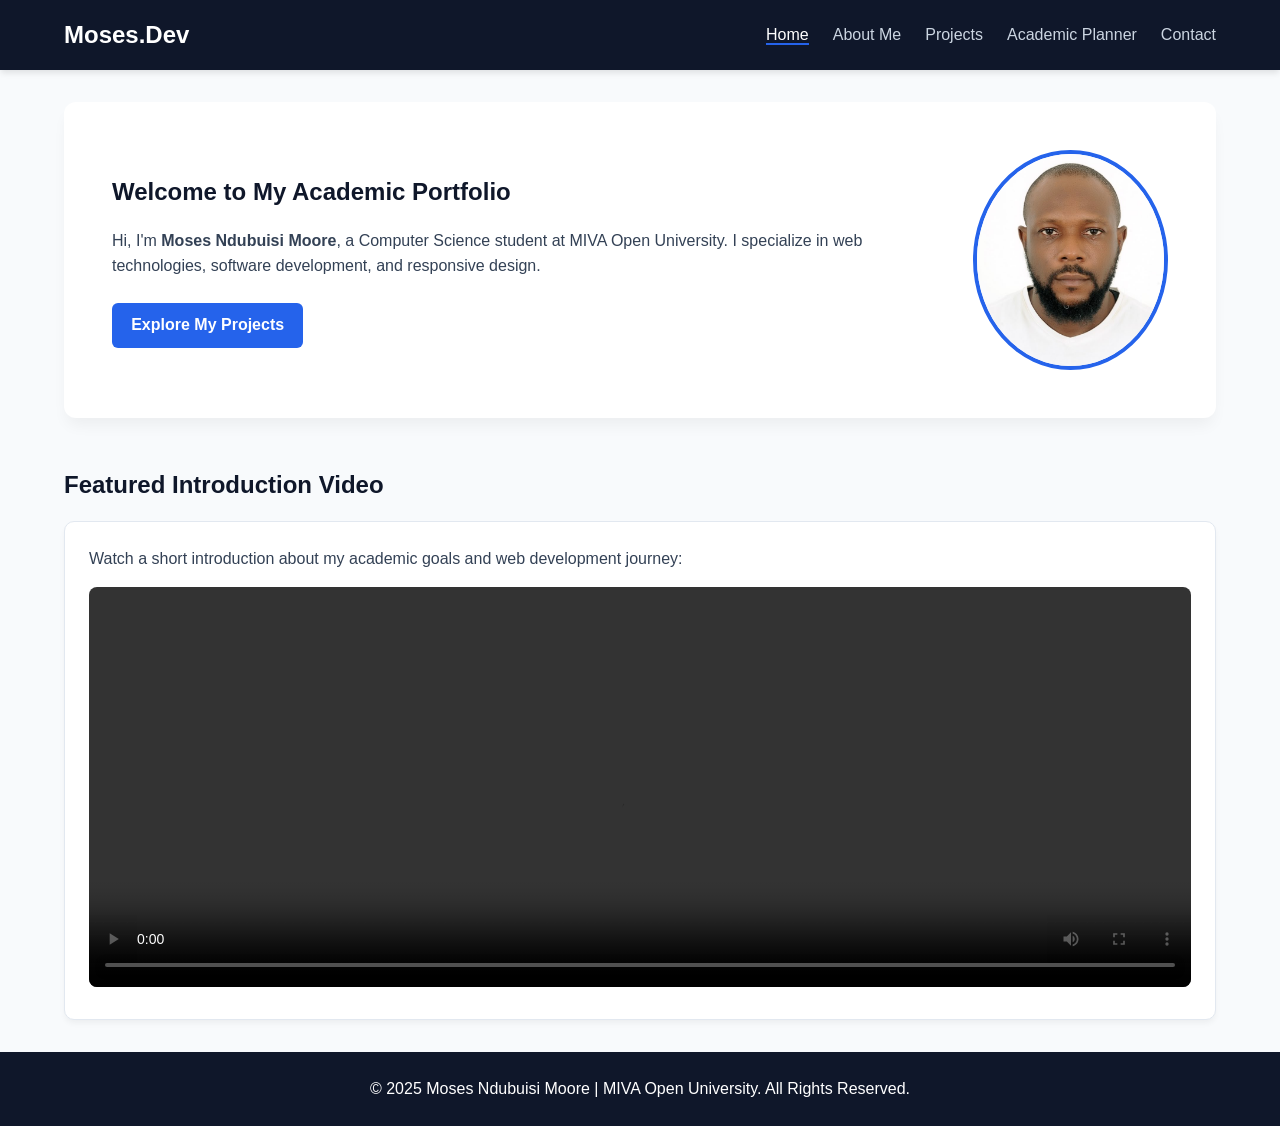
==== index.html @ b8816a85 "Add files via upload" ====
<!DOCTYPE html>
<html lang="en">
<head>
  <meta charset="UTF-8">
  <meta name="viewport" content="width=device-width, initial-scale=1.0">
  <title>Moses Ndubuisi Moore | Student Portfolio</title>
  <link rel="stylesheet" href="styles.css">
</head>
<body>
  <header>
    <nav class="navbar">
      <a href="index.html" class="logo">Moses.Dev</a>
      <ul class="nav-links">
        <li><a href="index.html" class="active">Home</a></li>
        <li><a href="about.html">About Me</a></li>
        <li><a href="projects.html">Projects</a></li>
        <li><a href="planner.html">Academic Planner</a></li>
        <li><a href="contact.html">Contact</a></li>
      </ul>
    </nav>
  </header>

  <main>
    <section class="hero">
      <div>
        <h1>Welcome to My Academic Portfolio</h1>
        <p style="margin-bottom: 1.5rem;">Hi, I'm <strong>Moses Ndubuisi Moore</strong>, a Computer Science student at MIVA Open University. I specialize in web technologies, software development, and responsive design.</p>
        <a href="projects.html" class="btn">Explore My Projects</a>
      </div>
      <img src="profile.jpeg" alt="Moses Ndubuisi Moore - Photograph" class="profile-img">
    </section>

    <section style="margin-top: 3rem;">
      <h2>Featured Introduction Video</h2>
      <div class="card">
        <p style="margin-bottom: 1rem;">Watch a short introduction about my academic goals and web development journey:</p>
        <video controls style="width: 100%; max-height: 400px; border-radius: 8px;">
          <source src="https://www.w3schools.com/html/mov_bbb.mp4" type="video/mp4">
          Your browser does not support the video tag.
        </video>
      </div>
    </section>
  </main>

  <footer>
    <p>&copy; 2025 Moses Ndubuisi Moore | MIVA Open University. All Rights Reserved.</p>
  </footer>
</body>
</html>
---- styles.css ----
/* Custom CSS Variables & Design System */
:root {
  --primary-color: #0f172a;
  --accent-color: #2563eb;
  --accent-hover: #1d4ed8;
  --bg-color: #f8fafc;
  --card-bg: #ffffff;
  --text-color: #334155;
  --text-dark: #0f172a;
  --border-color: #e2e8f0;
  --success-color: #16a34a;
  --danger-color: #dc2626;
  --transition: all 0.3s ease;
}

/* Base Resets */
* {
  box-sizing: border-box;
  margin: 0;
  padding: 0;
}

body {
  font-family: 'Segoe UI', Tahoma, Geneva, Verdana, sans-serif;
  line-height: 1.6;
  background-color: var(--bg-color);
  color: var(--text-color);
  min-height: 100vh;
  display: flex;
  flex-direction: column;
}

/* Typography */
h1, h2, h3 {
  color: var(--text-dark);
  margin-bottom: 1rem;
}

/* Header & Navigation (Flexbox) */
header {
  background-color: var(--primary-color);
  color: white;
  padding: 1rem 5%;
  position: sticky;
  top: 0;
  z-index: 1000;
  box-shadow: 0 4px 6px -1px rgba(0, 0, 0, 0.1);
}

.navbar {
  display: flex;
  justify-content: space-between;
  align-items: center;
  max-width: 1200px;
  margin: 0 auto;
}

.logo {
  font-size: 1.5rem;
  font-weight: 700;
  color: white;
  text-decoration: none;
}

.nav-links {
  display: flex;
  list-style: none;
  gap: 1.5rem;
}

.nav-links a {
  color: #cbd5e1;
  text-decoration: none;
  font-weight: 500;
  transition: var(--transition);
}

.nav-links a:hover,
.nav-links a.active {
  color: white;
  border-bottom: 2px solid var(--accent-color);
}

/* Main Container */
main {
  max-width: 1200px;
  width: 90%;
  margin: 2rem auto;
  flex: 1;
}

/* Hero Section (Flexbox) */
.hero {
  display: flex;
  align-items: center;
  justify-content: space-between;
  gap: 2rem;
  padding: 3rem;
  background-color: var(--card-bg);
  border-radius: 12px;
  box-shadow: 0 10px 15px -3px rgba(0, 0, 0, 0.05);
}

.profile-img {
  width: 220px;
  height: 220px;
  border-radius: 50%;
  object-fit: cover;
  border: 4px solid var(--accent-color);
  transition: var(--transition);
}

.profile-img:hover {
  transform: scale(1.05);
}

/* Grid Layouts (CSS Grid) */
.grid-2 {
  display: grid;
  grid-template-columns: repeat(auto-fit, minmax(300px, 1fr));
  gap: 2rem;
}

.grid-3 {
  display: grid;
  grid-template-columns: repeat(auto-fit, minmax(300px, 1fr));
  gap: 2rem;
}

/* Cards */
.card {
  background: var(--card-bg);
  padding: 1.5rem;
  border-radius: 10px;
  border: 1px solid var(--border-color);
  box-shadow: 0 4px 6px -1px rgba(0, 0, 0, 0.05);
  transition: var(--transition);
}

.card:hover {
  transform: translateY(-5px);
  box-shadow: 0 10px 15px -3px rgba(0, 0, 0, 0.1);
}

.card img {
  width: 100%;
  height: 180px;
  object-fit: cover;
  border-radius: 6px;
  margin-bottom: 1rem;
}

/* Buttons */
.btn {
  display: inline-block;
  padding: 0.6rem 1.2rem;
  background-color: var(--accent-color);
  color: white;
  text-decoration: none;
  border-radius: 6px;
  border: none;
  cursor: pointer;
  font-weight: 600;
  transition: var(--transition);
}

.btn:hover {
  background-color: var(--accent-hover);
}

.btn-danger {
  background-color: var(--danger-color);
}

.btn-danger:hover {
  background-color: #b91c1c;
}

/* Tables */
.table-container {
  overflow-x: auto;
}

table {
  width: 100%;
  border-collapse: collapse;
  margin: 1rem 0;
  background: var(--card-bg);
}

th, td {
  padding: 0.75rem 1rem;
  text-align: left;
  border-bottom: 1px solid var(--border-color);
}

th {
  background-color: var(--primary-color);
  color: white;
}

/* Forms & Validation Styling */
.form-group {
  margin-bottom: 1.2rem;
}

.form-group label {
  display: block;
  margin-bottom: 0.4rem;
  font-weight: 600;
}

.form-group input,
.form-group textarea {
  width: 100%;
  padding: 0.75rem;
  border: 1px solid var(--border-color);
  border-radius: 6px;
  font-size: 1rem;
}

.form-group input:focus,
.form-group textarea:focus {
  outline: none;
  border-color: var(--accent-color);
}

.error-msg {
  color: var(--danger-color);
  font-size: 0.85rem;
  margin-top: 0.25rem;
  display: none;
}

/* Academic Planner Custom Styles */
.planner-input {
  display: flex;
  gap: 1rem;
  margin-bottom: 1.5rem;
}

.task-list {
  list-style: none;
}

.task-item {
  display: flex;
  justify-content: space-between;
  align-items: center;
  padding: 1rem;
  background: var(--card-bg);
  border: 1px solid var(--border-color);
  border-radius: 6px;
  margin-bottom: 0.5rem;
}

.task-item.completed span {
  text-decoration: line-through;
  opacity: 0.6;
}

/* Footer */
footer {
  background-color: var(--primary-color);
  color: white;
  text-align: center;
  padding: 1.5rem;
  margin-top: auto;
}

/* Media Queries for Mobile Responsiveness */
@media (max-width: 768px) {
  .hero {
    flex-direction: column-reverse;
    text-align: center;
  }
  .nav-links {
    flex-direction: column;
    gap: 0.5rem;
  }
  .planner-input {
    flex-direction: column;
  }
}
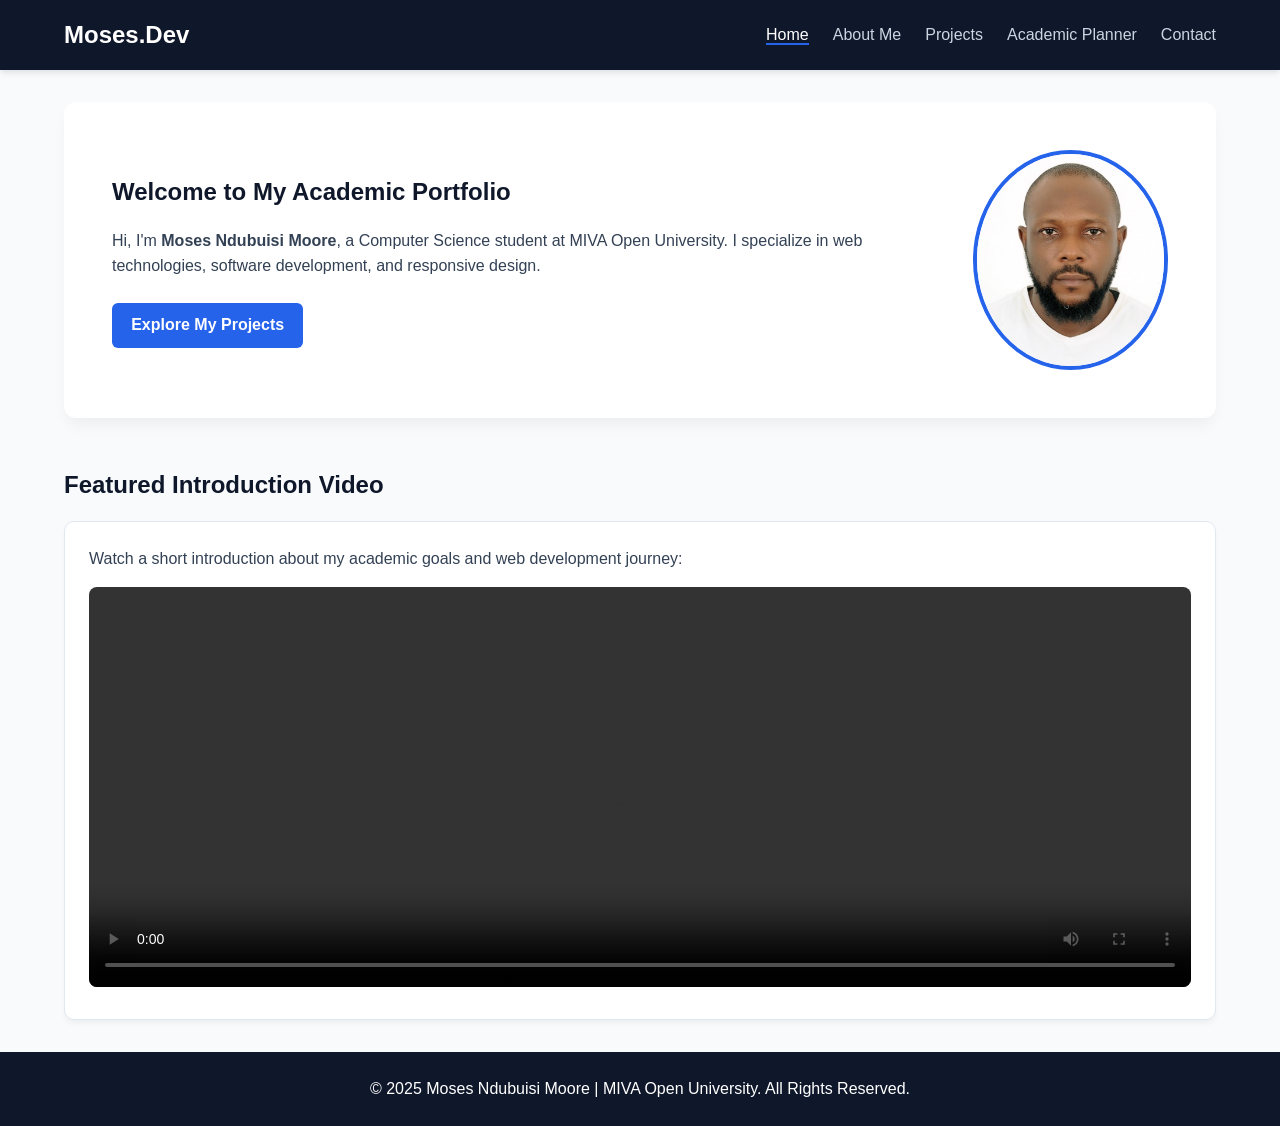
==== commit 36712891: "Change video source in index.html Updated the video source in the introduction section." ====
--- a/index.html
+++ b/index.html
@@ -35,7 +35,7 @@
       <div class="card">
         <p style="margin-bottom: 1rem;">Watch a short introduction about my academic goals and web development journey:</p>
         <video controls style="width: 100%; max-height: 400px; border-radius: 8px;">
-          <source src="https://www.w3schools.com/html/mov_bbb.mp4" type="video/mp4">
+          <source src="video1.mp4" type="video/mp4">
           Your browser does not support the video tag.
         </video>
       </div>
@@ -46,4 +46,4 @@
     <p>&copy; 2025 Moses Ndubuisi Moore | MIVA Open University. All Rights Reserved.</p>
   </footer>
 </body>
-</html>+</html>
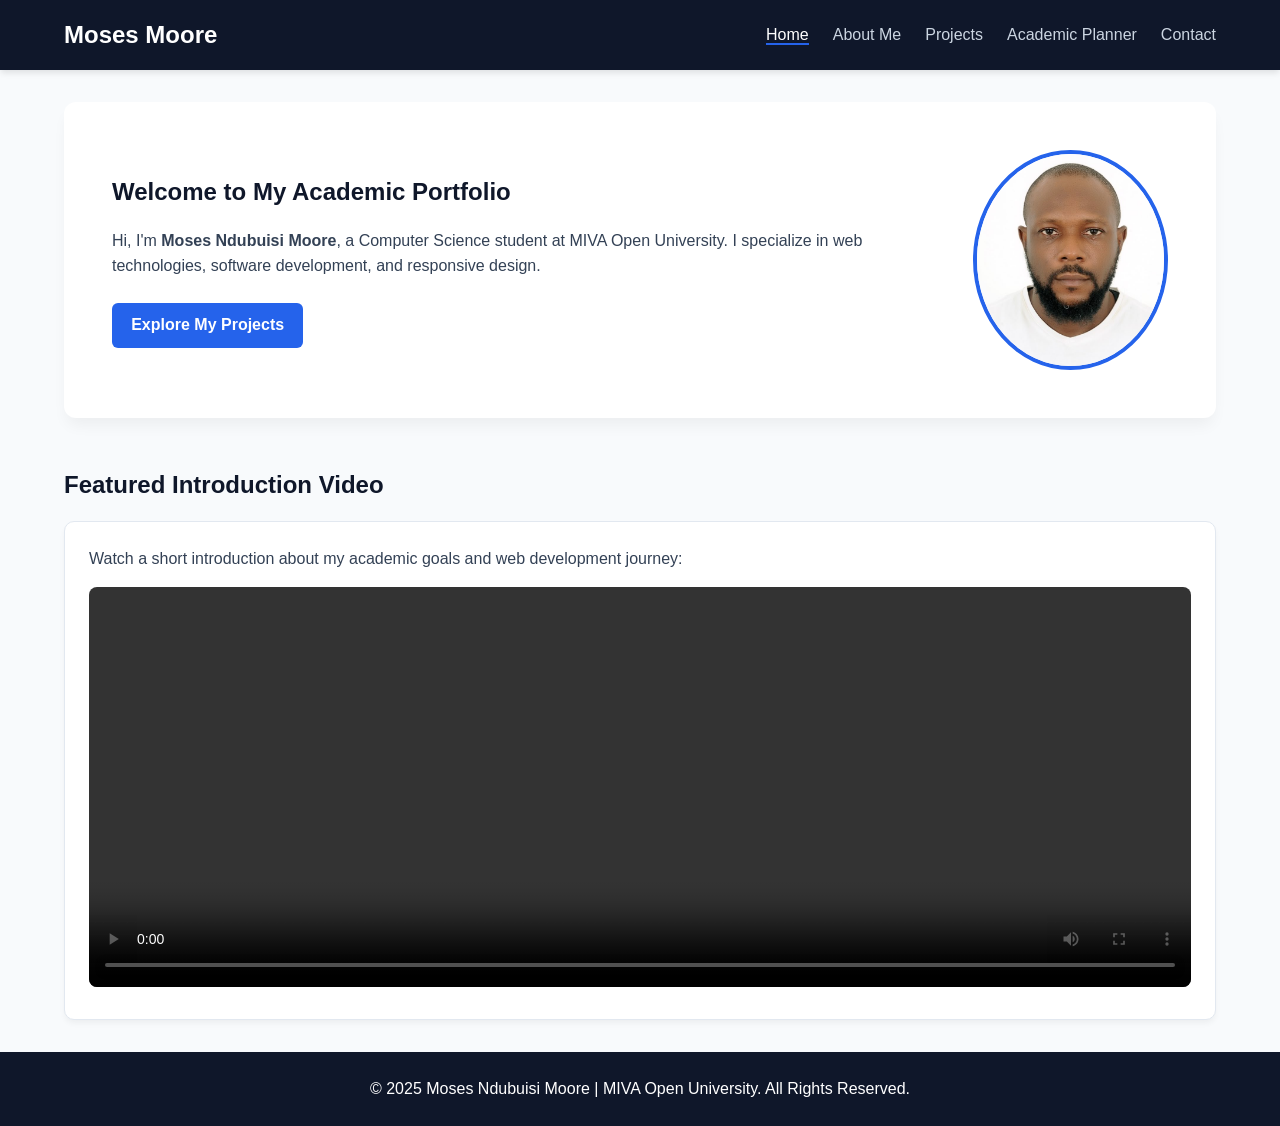
==== commit 722f2853: "Fix HTML formatting and update logo name" ====
--- a/index.html
+++ b/index.html
@@ -9,7 +9,7 @@
 <body>
   <header>
     <nav class="navbar">
-      <a href="index.html" class="logo">Moses.Dev</a>
+      <a href="index.html" class="logo">Moses Moore</a>
       <ul class="nav-links">
         <li><a href="index.html" class="active">Home</a></li>
         <li><a href="about.html">About Me</a></li>
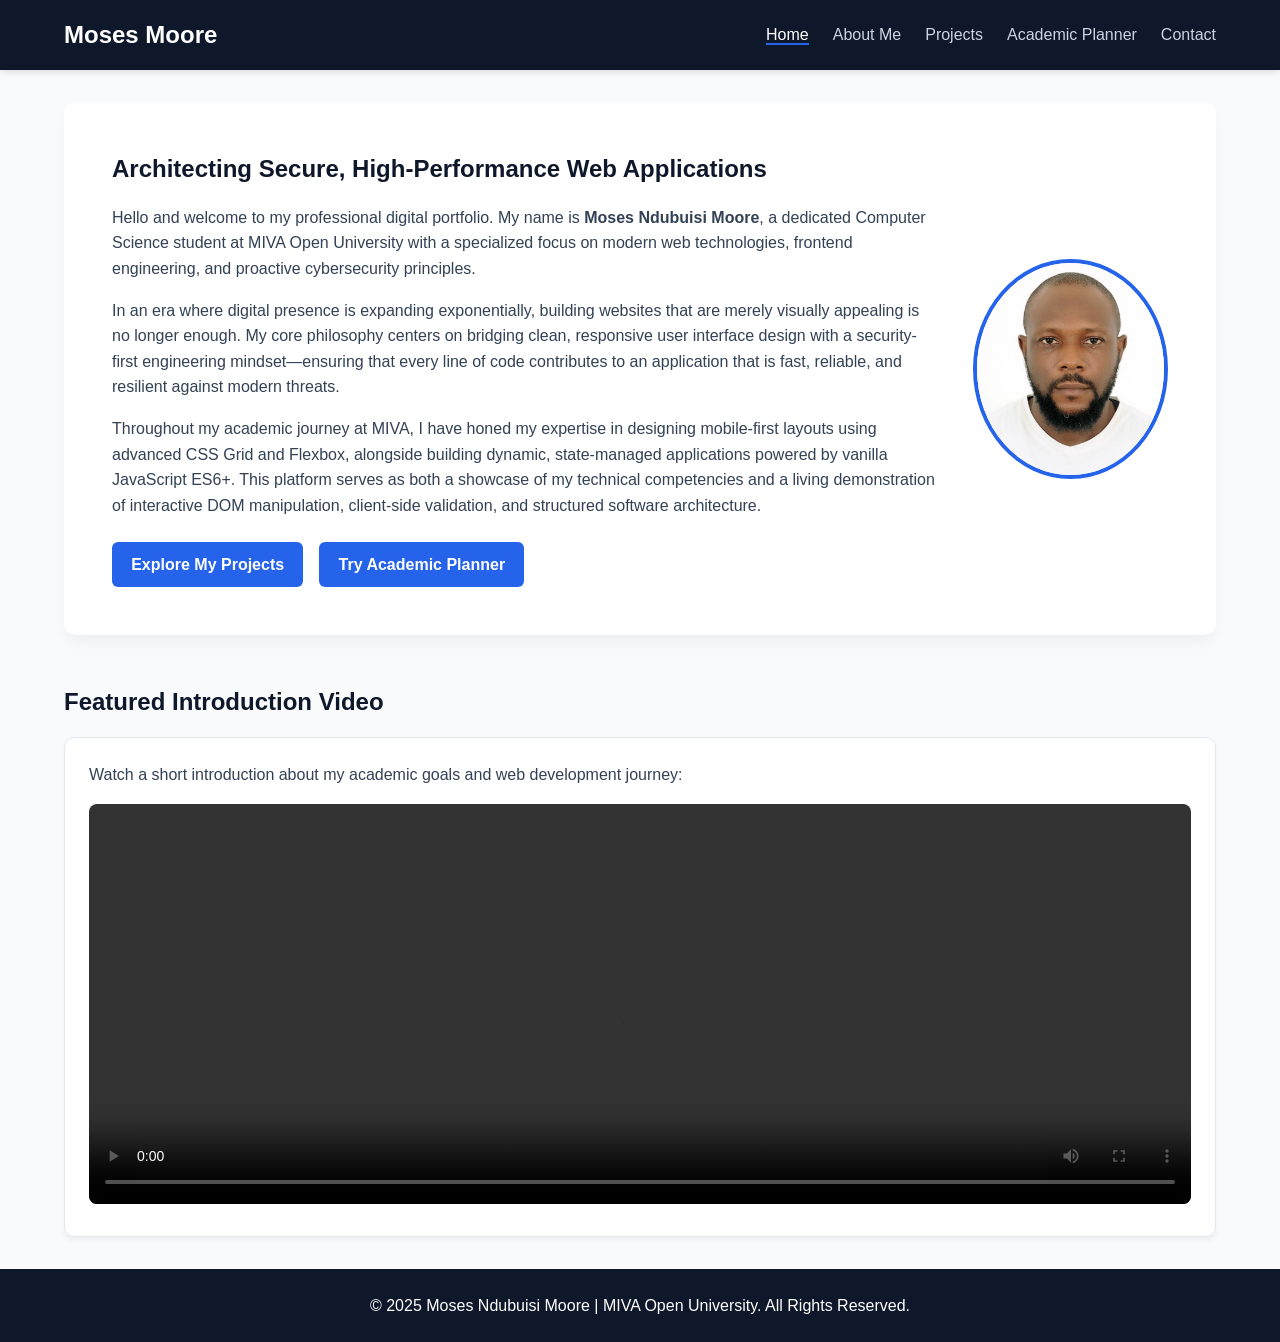
==== commit c9ef9808: "Revise hero section and add planner link Updated the hero section with a new introduction and added " ====
--- a/index.html
+++ b/index.html
@@ -23,10 +23,26 @@
   <main>
     <section class="hero">
       <div>
-        <h1>Welcome to My Academic Portfolio</h1>
-        <p style="margin-bottom: 1.5rem;">Hi, I'm <strong>Moses Ndubuisi Moore</strong>, a Computer Science student at MIVA Open University. I specialize in web technologies, software development, and responsive design.</p>
-        <a href="projects.html" class="btn">Explore My Projects</a>
+        <h1>Architecting Secure, High-Performance Web Applications</h1>
+        
+        <p style="margin-bottom: 1rem;">
+          Hello and welcome to my professional digital portfolio. My name is <strong>Moses Ndubuisi Moore</strong>, a dedicated Computer Science student at MIVA Open University with a specialized focus on modern web technologies, frontend engineering, and proactive cybersecurity principles.
+        </p>
+
+        <p style="margin-bottom: 1rem;">
+          In an era where digital presence is expanding exponentially, building websites that are merely visually appealing is no longer enough. My core philosophy centers on bridging clean, responsive user interface design with a security-first engineering mindset—ensuring that every line of code contributes to an application that is fast, reliable, and resilient against modern threats.
+        </p>
+
+        <p style="margin-bottom: 1.5rem;">
+          Throughout my academic journey at MIVA, I have honed my expertise in designing mobile-first layouts using advanced CSS Grid and Flexbox, alongside building dynamic, state-managed applications powered by vanilla JavaScript ES6+. This platform serves as both a showcase of my technical competencies and a living demonstration of interactive DOM manipulation, client-side validation, and structured software architecture.
+        </p>
+
+        <div style="display: flex; gap: 1rem; flex-wrap: wrap;">
+          <a href="projects.html" class="btn">Explore My Projects</a>
+          <a href="planner.html" class="btn">Try Academic Planner</a>
+        </div>
       </div>
+      
       <img src="profile.jpeg" alt="Moses Ndubuisi Moore - Photograph" class="profile-img">
     </section>
 
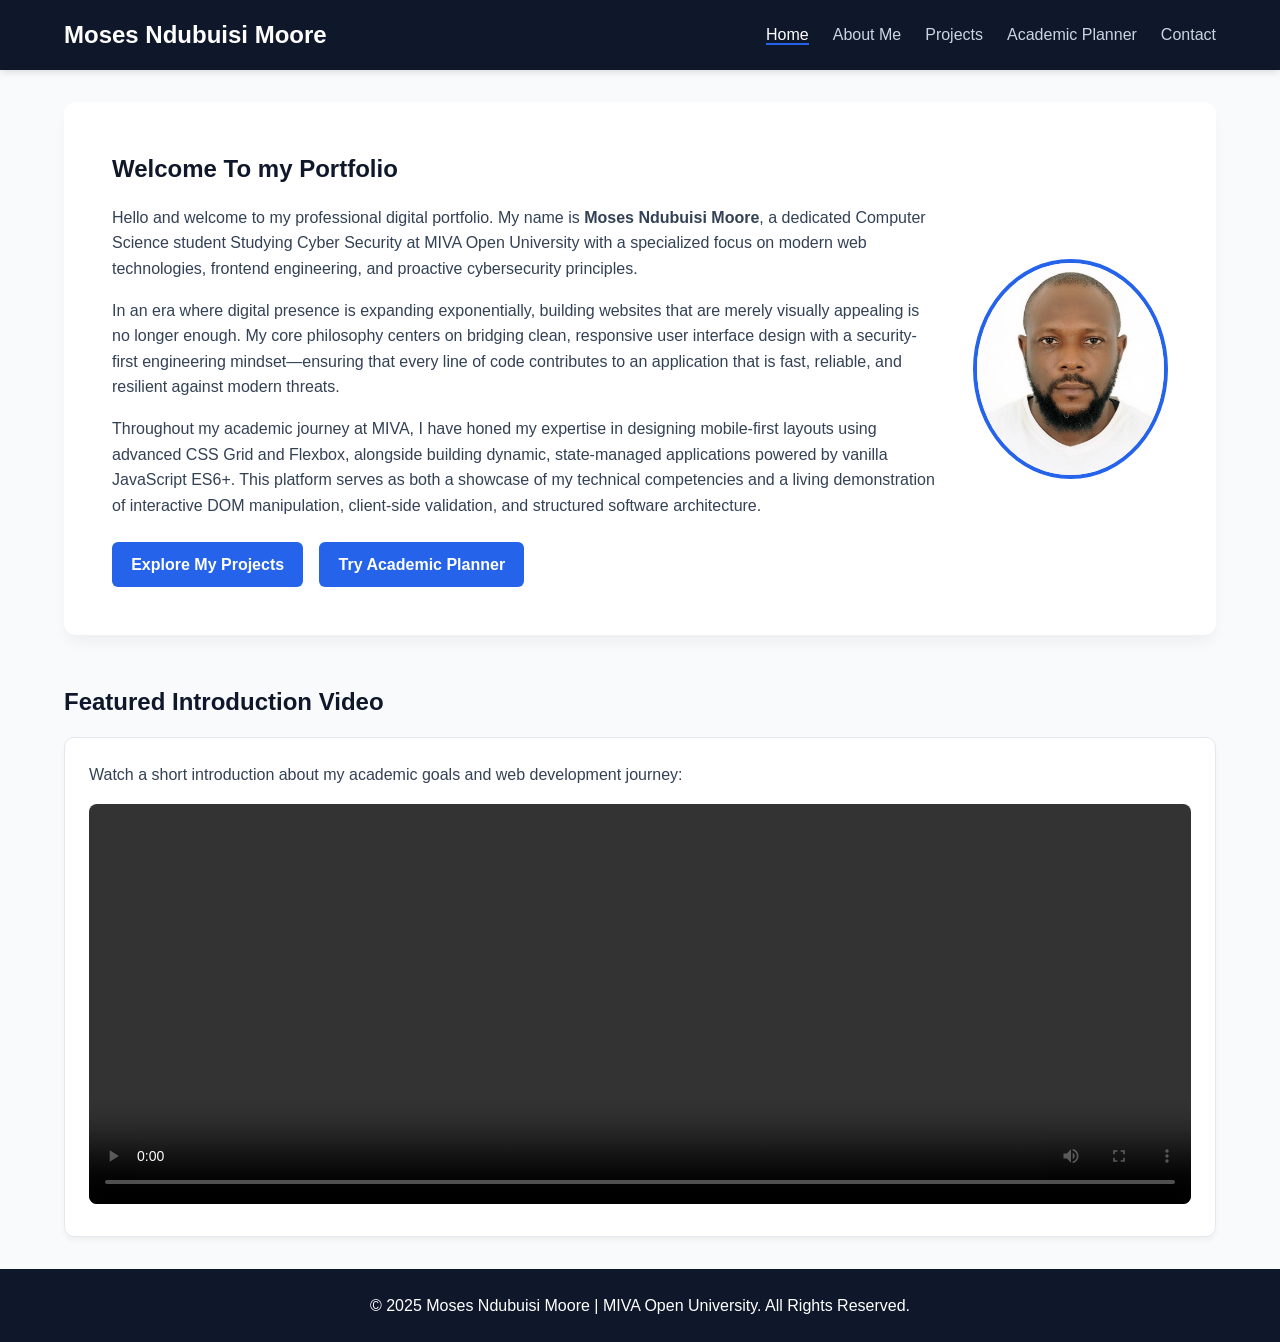
==== commit f2ffe9b8: "Revise welcome message and hero section title Updated the welcome message and corrected the title in" ====
--- a/index.html
+++ b/index.html
@@ -9,7 +9,7 @@
 <body>
   <header>
     <nav class="navbar">
-      <a href="index.html" class="logo">Moses Moore</a>
+      <a href="index.html" class="logo">Moses Ndubuisi Moore</a>
       <ul class="nav-links">
         <li><a href="index.html" class="active">Home</a></li>
         <li><a href="about.html">About Me</a></li>
@@ -23,10 +23,10 @@
   <main>
     <section class="hero">
       <div>
-        <h1>Architecting Secure, High-Performance Web Applications</h1>
+        <h1>Welcome To my Portfolio</h1>
         
         <p style="margin-bottom: 1rem;">
-          Hello and welcome to my professional digital portfolio. My name is <strong>Moses Ndubuisi Moore</strong>, a dedicated Computer Science student at MIVA Open University with a specialized focus on modern web technologies, frontend engineering, and proactive cybersecurity principles.
+          Hello and welcome to my professional digital portfolio. My name is <strong>Moses Ndubuisi Moore</strong>, a dedicated Computer Science student Studying Cyber Security at MIVA Open University with a specialized focus on modern web technologies, frontend engineering, and proactive cybersecurity principles.
         </p>
 
         <p style="margin-bottom: 1rem;">
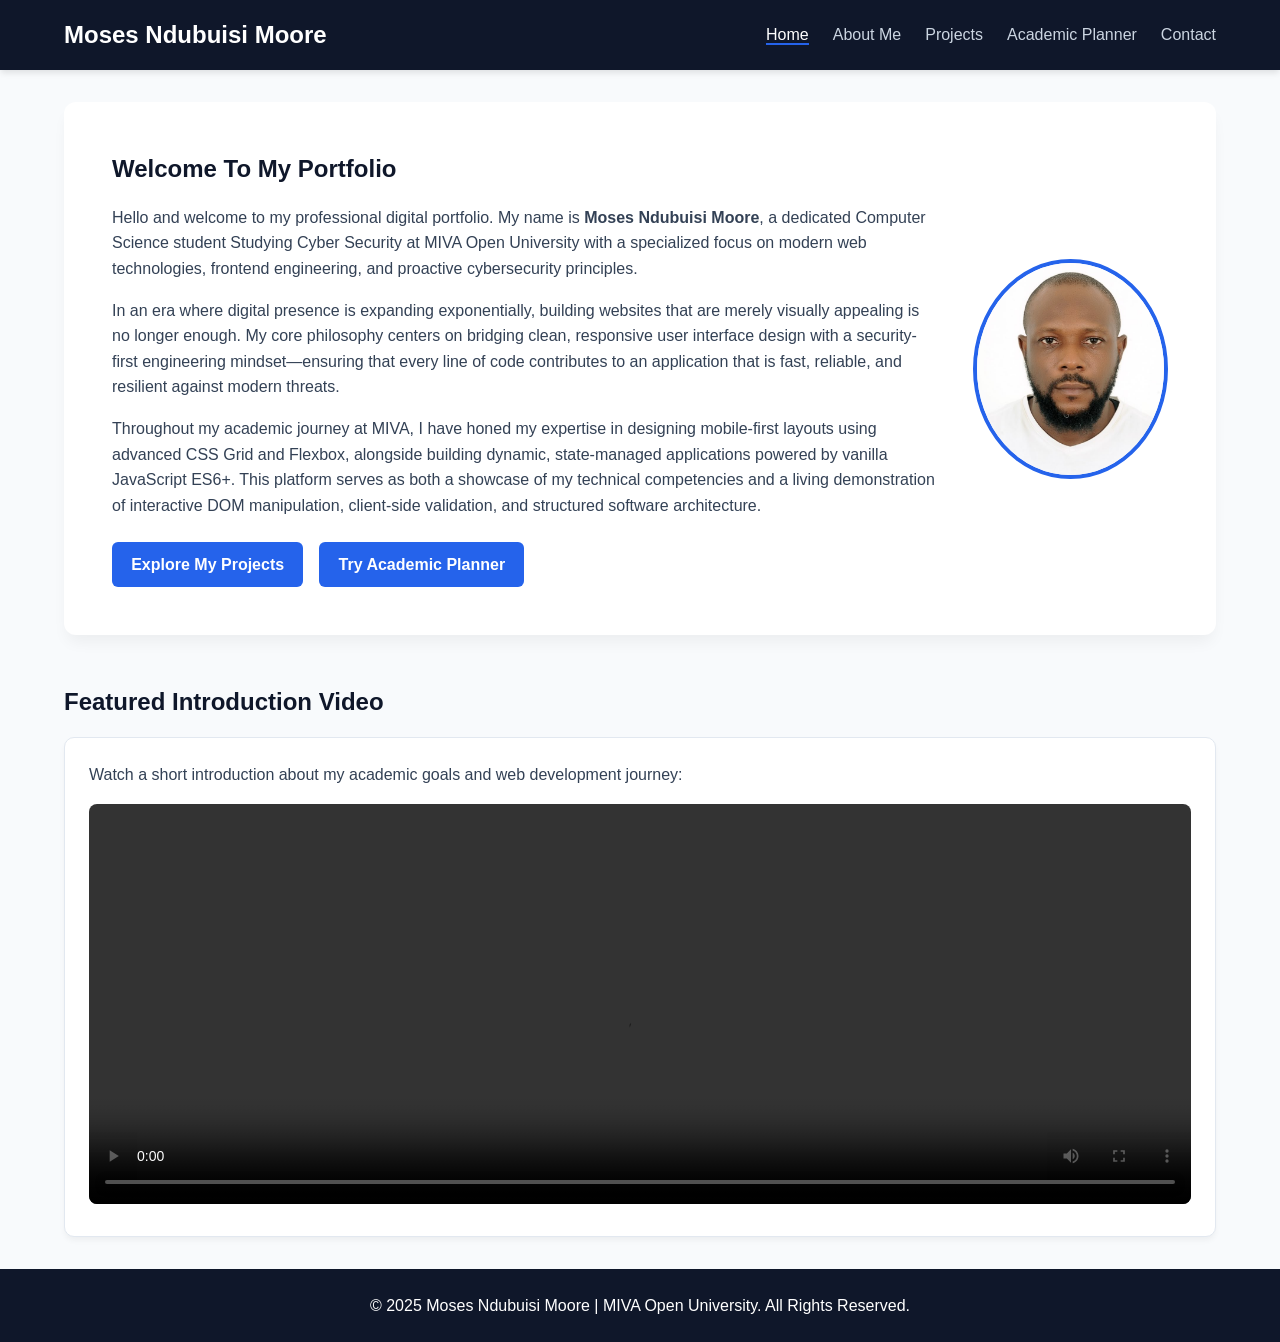
==== commit 09774e03: "Fix HTML formatting and improve content clarity" ====
--- a/index.html
+++ b/index.html
@@ -23,7 +23,7 @@
   <main>
     <section class="hero">
       <div>
-        <h1>Welcome To my Portfolio</h1>
+        <h1>Welcome To My Portfolio</h1>
         
         <p style="margin-bottom: 1rem;">
           Hello and welcome to my professional digital portfolio. My name is <strong>Moses Ndubuisi Moore</strong>, a dedicated Computer Science student Studying Cyber Security at MIVA Open University with a specialized focus on modern web technologies, frontend engineering, and proactive cybersecurity principles.
